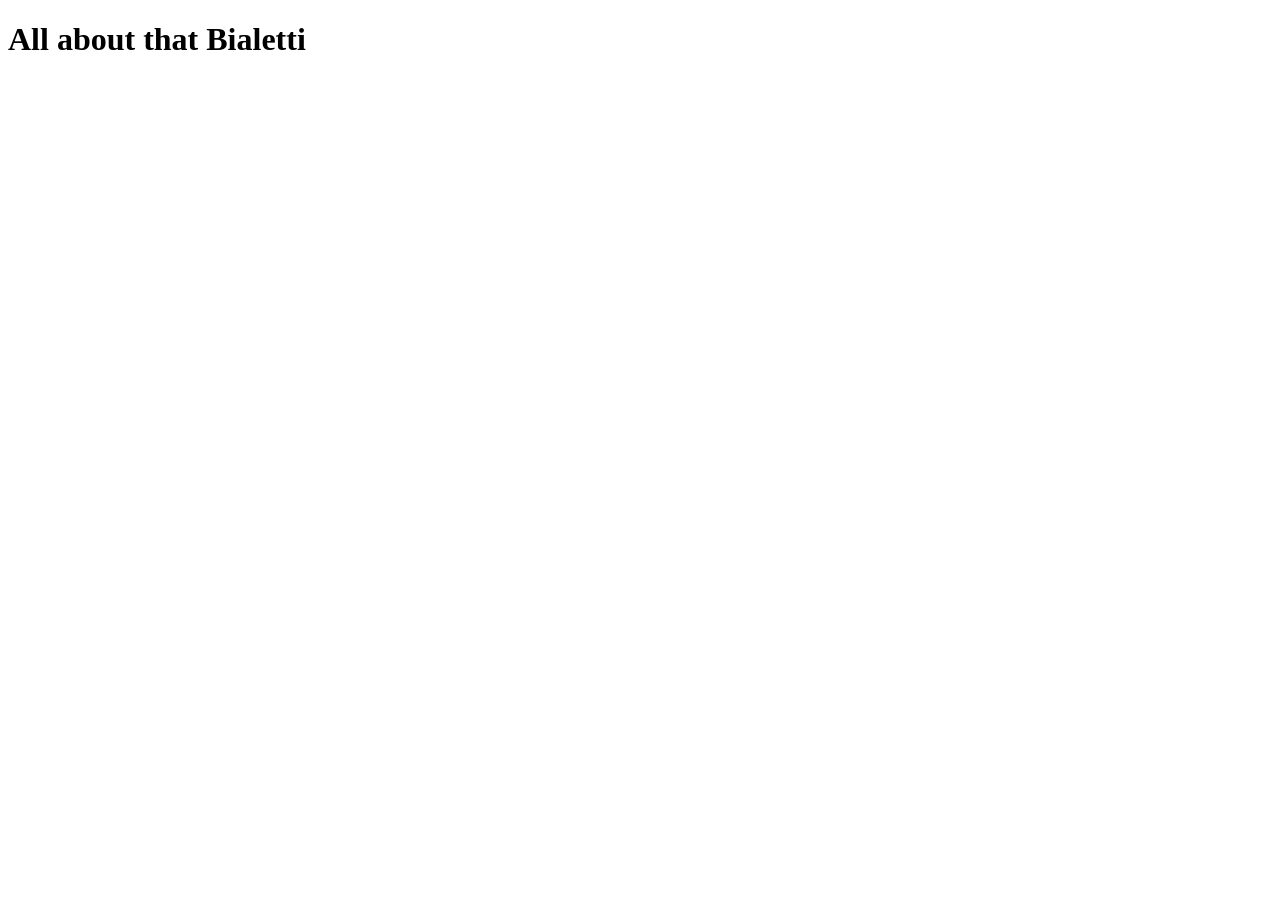
==== index.html @ 64150008 "index.html angelegt" ====
<!doctype html>
<html lang="en">
<head>
    <meta charset="UTF-8">
    <meta name="viewport"
          content="width=device-width, user-scalable=no, initial-scale=1.0, maximum-scale=1.0, minimum-scale=1.0">
    <meta http-equiv="X-UA-Compatible" content="ie=edge">
    <title>Bialetti</title>
</head>
<body>
<h1>All about that Bialetti</h1>
</body>
</html>
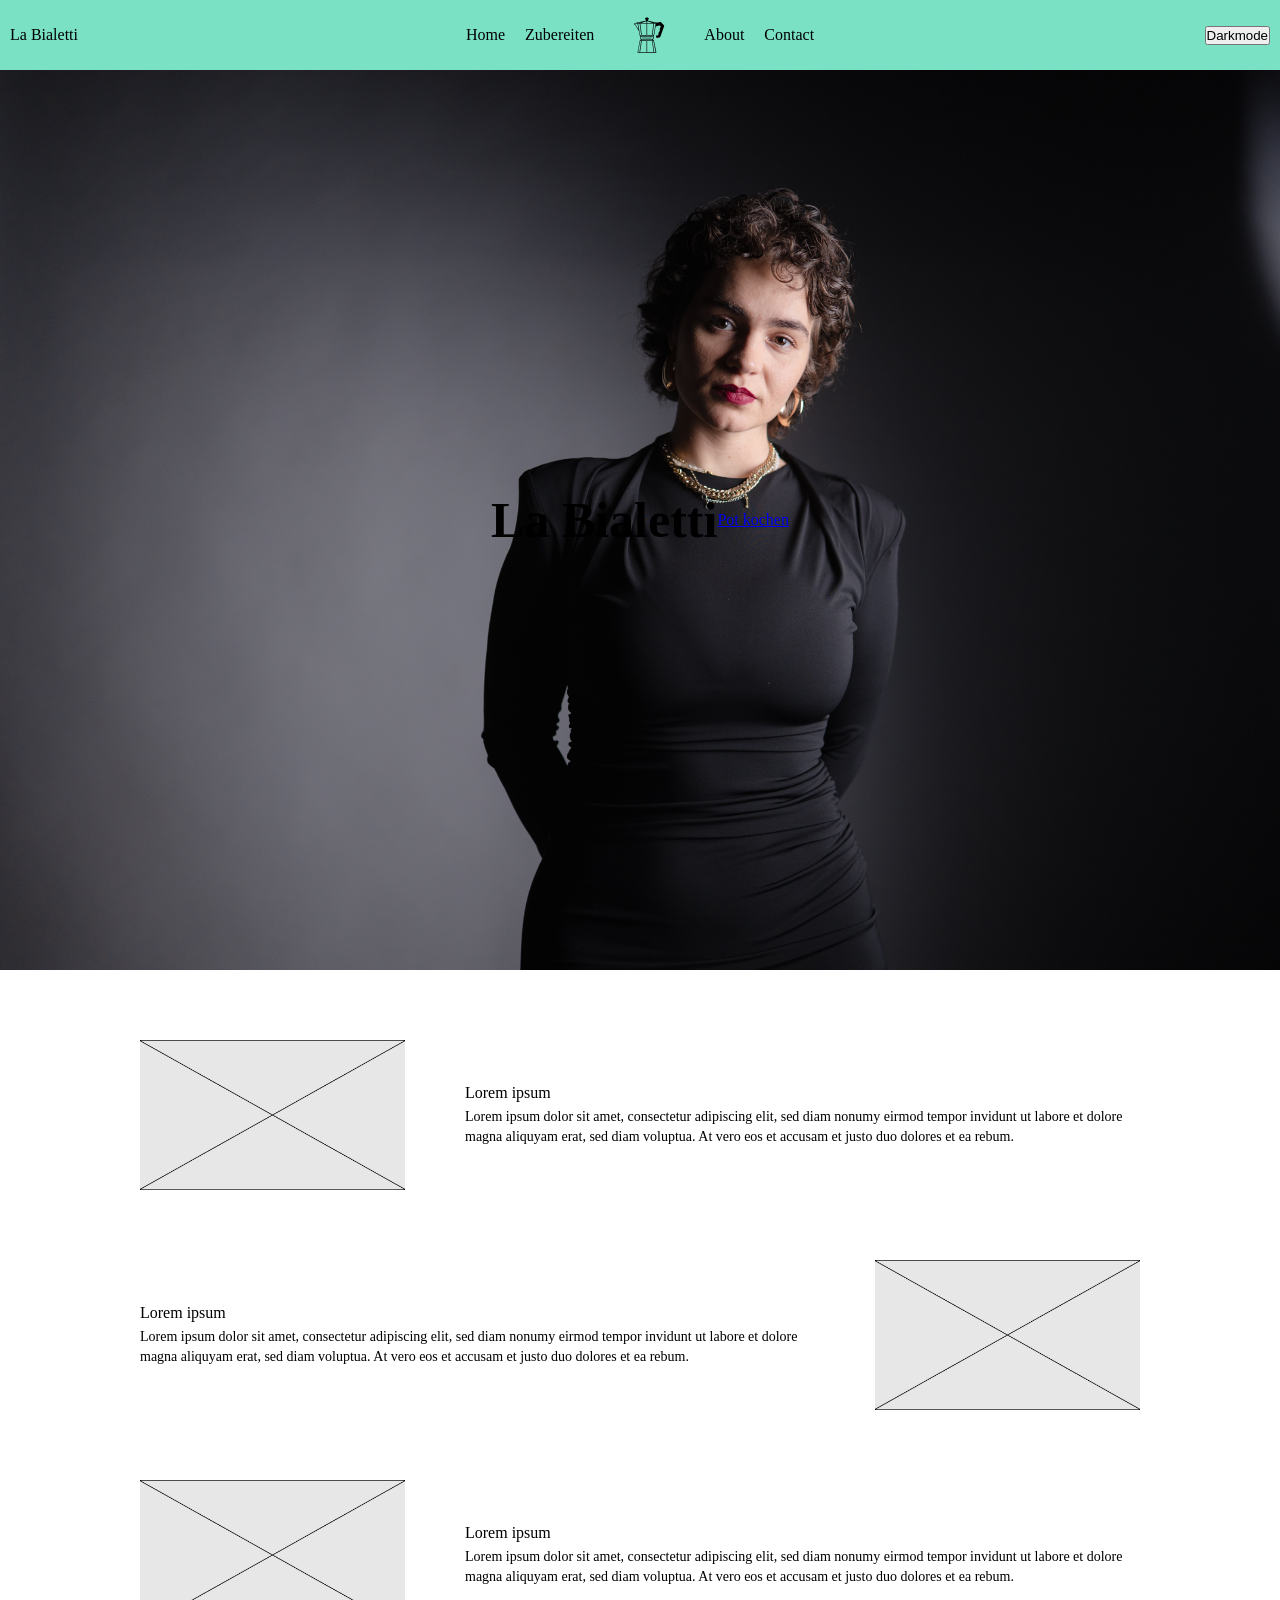
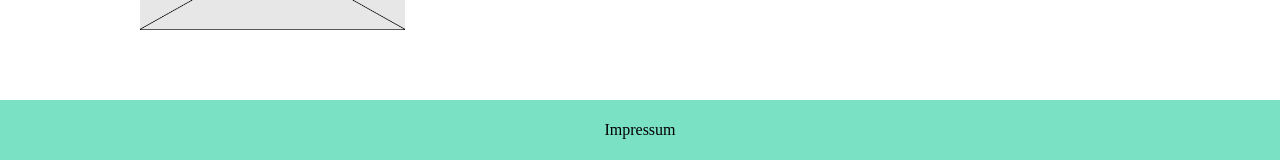
==== commit cf79abea: "Grundgerüst gebaut" ====
--- a/index.html
+++ b/index.html
@@ -1,13 +1,107 @@
 <!doctype html>
-<html lang="en">
+<html lang="de">
 <head>
     <meta charset="UTF-8">
     <meta name="viewport"
           content="width=device-width, user-scalable=no, initial-scale=1.0, maximum-scale=1.0, minimum-scale=1.0">
     <meta http-equiv="X-UA-Compatible" content="ie=edge">
     <title>Bialetti</title>
+    <link rel="stylesheet" href="css/style.css">
+    <link rel="icon" href="/assets/icon.png">
 </head>
 <body>
-<h1>All about that Bialetti</h1>
+
+    <header class="header">
+        <div class="header-titel">
+            <p>La Bialetti</p>
+        </div>
+
+        <nav class="hauptnav">
+            <ul>
+                <li>
+                    <a href="index.html">Home</a>
+                </li>
+                <li>
+                    <a href="zubereiten.html">Zubereiten</a>
+                </li>
+            </ul>
+
+            <img src="/assets/icon.png" alt="La Bialetti Logo">
+
+            <ul>
+            <li>
+                <a href="about.html">About</a>
+            </li>
+            <li>
+                <a href="contact.html">Contact</a>
+            </li>
+            </ul>
+        </nav>
+
+         <div class="header-button">
+            <button id="toggle-theme">Darkmode</button>
+        </div>
+
+    </header>
+
+    <main>
+        <div class="frontpic">
+            <h1>La Bialetti</h1>
+            <a href="zubereiten.html">Pot kochen</a>
+        </div>
+
+        <section class="info-section">
+
+            <article class="info-article">
+                <img src="assets/Platzhalter%202.jpg" alt="Platzhalterbild">
+
+                <div class="info-text">
+                    <h2>Lorem ipsum</h2>
+                    <p>
+                        Lorem ipsum dolor sit amet, consectetur adipiscing elit,
+                        sed diam nonumy eirmod tempor invidunt ut labore et dolore
+                        magna aliquyam erat, sed diam voluptua. At vero eos et
+                        accusam et justo duo dolores et ea rebum.
+                    </p>
+                </div>
+            </article>
+
+            <article class="info-article">
+                <img src="assets/Platzhalter%202.jpg" alt="Platzhalterbild">
+
+                <div class="info-text">
+                    <h2>Lorem ipsum</h2>
+                    <p>
+                        Lorem ipsum dolor sit amet, consectetur adipiscing elit,
+                        sed diam nonumy eirmod tempor invidunt ut labore et dolore
+                        magna aliquyam erat, sed diam voluptua. At vero eos et
+                        accusam et justo duo dolores et ea rebum.
+                    </p>
+                </div>
+            </article>
+
+            <article class="info-article">
+                <img src="assets/Platzhalter%202.jpg" alt="Platzhalterbild">
+
+                <div class="info-text">
+                    <h2>Lorem ipsum</h2>
+                    <p>
+                        Lorem ipsum dolor sit amet, consectetur adipiscing elit,
+                        sed diam nonumy eirmod tempor invidunt ut labore et dolore
+                        magna aliquyam erat, sed diam voluptua. At vero eos et
+                        accusam et justo duo dolores et ea rebum.
+                    </p>
+                </div>
+            </article>
+
+        </section>
+    </main>
+
+    <footer class="footer">
+        <div>
+            <a href="impressum.html">Impressum</a>
+        </div>
+    </footer>
+
 </body>
 </html>
--- a/css/style.css
+++ b/css/style.css
@@ -0,0 +1,184 @@
+@font-face {
+    font-family: Impact;
+}
+
+:root {
+    --color-primary: #7AE1C4;
+    --color-secondary: #black;
+    --color-light: #9ebaca;
+    --global-max-width: 1512px;
+
+}
+
+[data-theme="dark"] {
+    --color-primary: #031658;
+    --color-secondary: #102439;
+    --color-light: #41667e;
+    --text-color: #ffffff;
+}
+
+* {
+    margin: 0;
+    padding: 0;
+}
+
+.header {
+    display: flex;
+    justify-content: space-between;
+    align-items: center;
+
+    max-width: var(--global-max-width);
+    margin: 0 auto;
+    padding: 10px;
+
+    background-color: var(--color-primary);
+}
+
+.header-titel {
+    flex: 1;
+}
+
+.hauptnav {
+    display: flex;
+    align-items: center;
+    justify-content: center;
+    gap: 30px;
+}
+
+.hauptnav ul {
+    display: flex;
+    align-items: center;
+    gap: 20px;
+
+    list-style: none;
+    padding: 0;
+    margin: 0;
+}
+
+.hauptnav a {
+    text-decoration: none;
+    color: var(--color-secondary);
+}
+
+.hauptnav a:hover {
+    color: var(--color-light);
+}
+
+.hauptnav img {
+    width: 50px;
+}
+
+.header-button {
+    flex: 1;
+    display: flex;
+    justify-content: flex-end;
+}
+
+.frontpic {
+    background-image: url("/assets/bialetti-frontpage.jpg");
+    height: 900px;
+    background-size: cover;
+    display: flex;
+    flex-direction: row;
+    justify-content: center;
+    align-items: center;
+
+    h1 {
+        color: var(--color-secondary);
+        font-size: 50px;
+    }
+}
+
+.info-section {
+    display: flex;
+    flex-direction: column;
+    gap: 70px;
+    padding: 70px 20px;
+}
+
+.info-article {
+    display: flex;
+    align-items: center;
+    gap: 60px;
+
+    max-width: 1000px;
+    width: 100%;
+    margin: 0 auto;
+}
+
+.info-article img {
+    width: 265px;
+    height: 150px;
+    object-fit: cover;
+}
+
+.info-text {
+    flex: 1;
+}
+
+.info-text h2 {
+    font-size: 16px;
+    font-weight: normal;
+    margin-bottom: 5px;
+}
+
+.info-text p {
+    font-size: 14px;
+    line-height: 1.4;
+}
+
+/* Jeder zweite Baustein wird umgedreht */
+.info-article:nth-child(even) {
+    flex-direction: row-reverse;
+}
+
+.about-section {
+    display: flex;
+    justify-content: center;
+    align-items: flex-start;
+    gap: 200px;
+
+    max-width: 1200px;
+    margin: 100px auto;
+}
+
+.about-text {
+    width: 500px;
+}
+
+.about-text h2 {
+    margin-bottom: 5px;
+}
+
+.about-text p {
+    margin-bottom: 20px;
+    line-height: 1.3;
+}
+
+.about-image img {
+    width: 450px;
+    height: 620px;
+    object-fit: cover;
+}
+
+.footer {
+    display: flex;
+    justify-content: center;
+    align-items: center;
+    height: 60px;
+    background-color: var(--color-primary);
+}
+
+.footer a {
+    text-decoration: none;
+    color: var(--color-secondary);
+}
+
+.footer a:hover {
+    color: var(--color-light);
+}
+
+
+
+
+
